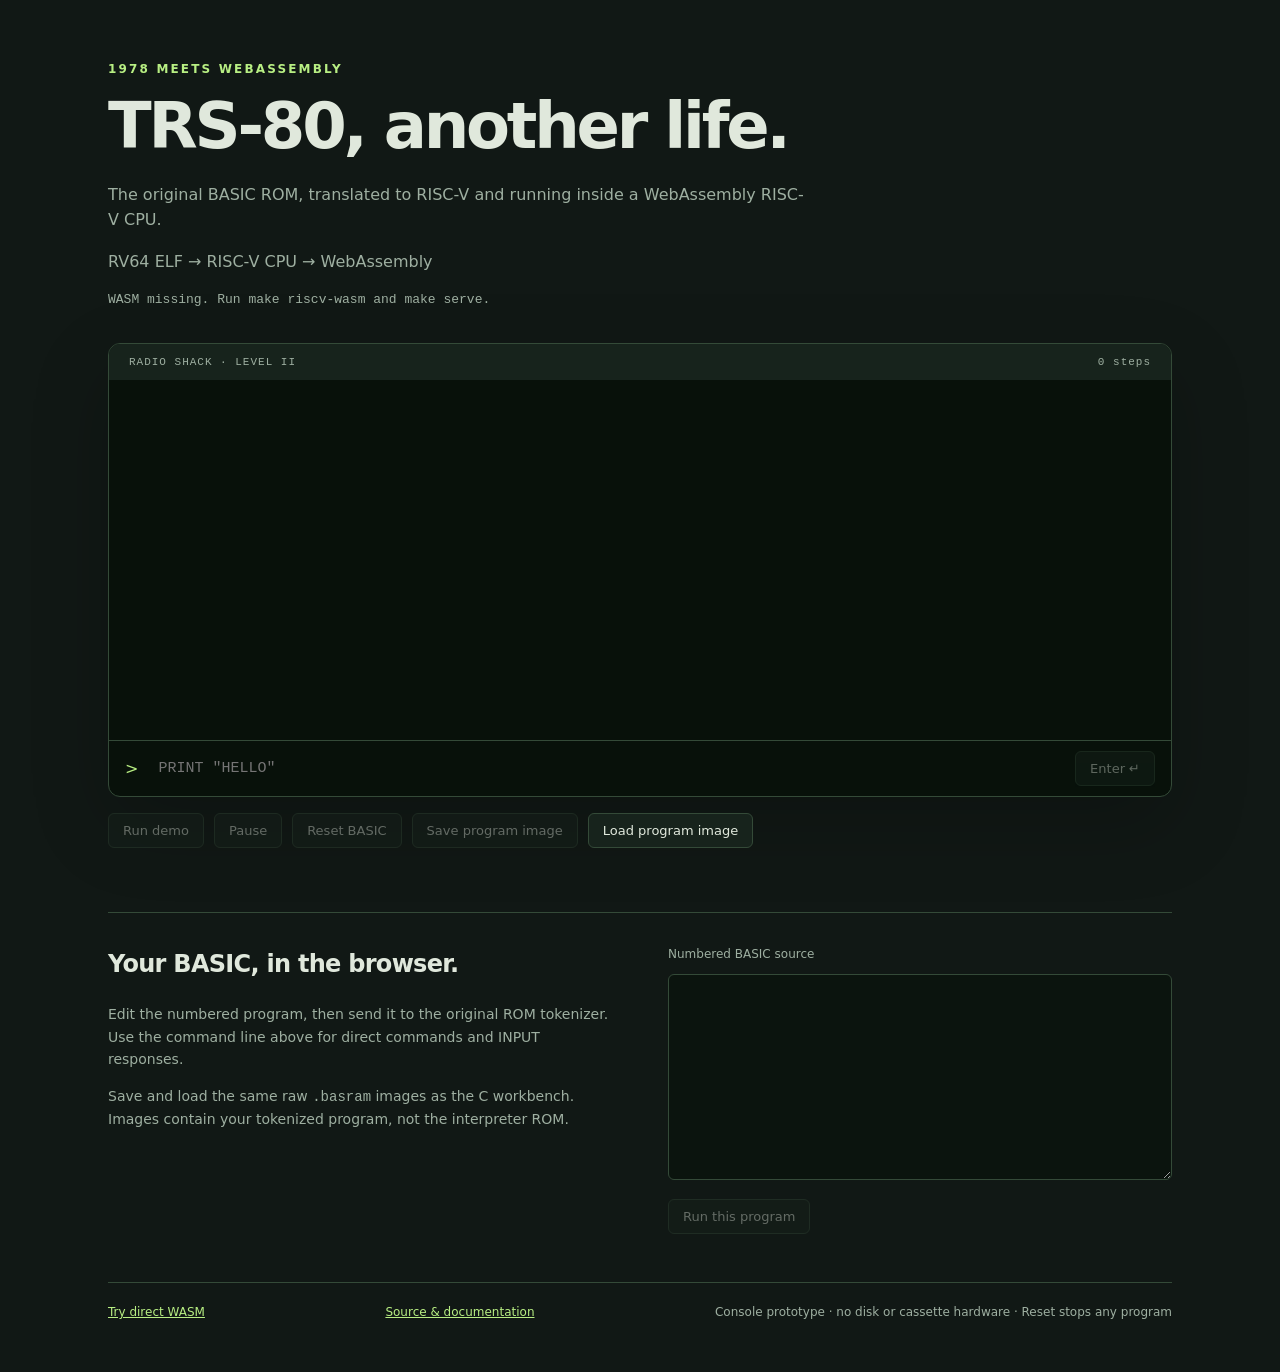
==== web/index.html @ 6ec348b1 "Add native BASIC translation, C# tools, Sphinx docs, and RV64IMA WebAssembly emulator" ====
<!doctype html>
<html lang="en">
<head>
  <meta charset="utf-8">
  <meta name="viewport" content="width=device-width,initial-scale=1">
  <title>trs-risc · Level II BASIC</title>
  <link rel="stylesheet" href="style.css">
</head>
<body>
<main>
  <header><p class="eyebrow">1978 MEETS WEBASSEMBLY</p><h1>TRS-80, another life.</h1>
    <p>The original BASIC ROM, translated to RISC-V and running inside a WebAssembly RISC-V CPU.</p>
    <p id="engine">RV64 ELF → RISC-V CPU → WebAssembly</p><p class="status" id="status" role="status">Loading BASIC…</p></header>
  <section class="terminal-frame" aria-label="BASIC terminal">
    <div class="terminal-bar"><span>RADIO SHACK · LEVEL II</span><span id="steps">0 steps</span></div>
    <pre id="terminal" tabindex="0" aria-label="BASIC output" aria-live="off"></pre>
    <form id="command-form"><label for="command">&gt;</label><input id="command" autocomplete="off" spellcheck="false" aria-label="BASIC command" placeholder='PRINT "HELLO"' disabled><button id="send" disabled>Enter ↵</button></form>
  </section>
  <nav aria-label="BASIC controls"><button id="demo" disabled>Run demo</button><button id="pause" disabled>Pause</button><button id="reset" disabled>Reset BASIC</button><button id="save" disabled>Save program image</button><label class="file-button">Load program image<input id="load" type="file" accept=".basram,application/octet-stream" disabled></label></nav>
  <section class="editor"><div><h2>Your BASIC, in the browser.</h2><p>Edit the numbered program, then send it to the original ROM tokenizer. Use the command line above for direct commands and INPUT responses.</p><p>Save and load the same raw <code>.basram</code> images as the C workbench. Images contain your tokenized program, not the interpreter ROM.</p></div><div><label for="source">Numbered BASIC source</label><textarea id="source" spellcheck="false" rows="8" aria-label="Numbered BASIC source"></textarea><button id="run-source" disabled>Run this program</button></div></section>
  <footer><a href="?engine=direct">Try direct WASM</a><a href="https://github.com/jeffadickson/trs-risc">Source &amp; documentation</a><span>Console prototype · no disk or cassette hardware · Reset stops any program</span></footer>
</main>
<script type="module" src="app.mjs"></script>
</body>
</html>
---- web/style.css ----
:root{color-scheme:dark;--bg:#111815;--panel:#17231c;--ink:#e0e8dc;--muted:#9eafa1;--green:#b8ef83;--border:#344a38}*{box-sizing:border-box}body{margin:0;background:var(--bg);color:var(--ink);font:16px/1.6 system-ui,sans-serif}main{max-width:1120px;margin:auto;padding:48px 28px}h1{font-size:clamp(2.2rem,5vw,4.2rem);line-height:1.1;letter-spacing:-.05em;margin:12px 0 20px;font-weight:650}header>p:not(.eyebrow){max-width:700px;color:var(--muted)}.eyebrow{font-size:12px;letter-spacing:.18em;color:var(--green);font-weight:700}.status{font-family:monospace;font-size:13px}.terminal-frame{border:1px solid var(--border);background:#08110a;border-radius:12px;overflow:hidden;margin-top:32px;box-shadow:0 28px 80px #0003}.terminal-bar{padding:12px 20px;display:flex;justify-content:space-between;background:var(--panel);font:11px monospace;letter-spacing:.09em;color:var(--muted)}pre{height:360px;overflow:auto;padding:20px;margin:0;color:var(--green);font:15px/1.45 ui-monospace,SFMono-Regular,Consolas,monospace;white-space:pre-wrap;overflow-wrap:anywhere}form{display:flex;align-items:center;border-top:1px solid var(--border);padding:10px 16px;gap:12px}form label{color:var(--green)}input{flex:1;min-width:0;background:transparent;border:0;color:var(--green);font:15px monospace;padding:8px;outline-offset:2px}button,.file-button{font:13px system-ui;border:1px solid var(--border);background:var(--panel);color:var(--ink);border-radius:6px;padding:9px 14px;cursor:pointer}button:hover,.file-button:hover{border-color:var(--green)}button:disabled{opacity:.4;cursor:wait}.file-button{display:inline-flex;align-items:center}.file-button input{position:absolute;width:1px;height:1px;opacity:0}nav{display:flex;gap:10px;flex-wrap:wrap;margin-top:16px}.editor{display:grid;grid-template-columns:1fr 1fr;gap:56px;margin:64px 0 48px;border-top:1px solid var(--border);padding-top:32px}.editor h2{font-size:24px;letter-spacing:-.03em;margin-top:0}.editor p{color:var(--muted);font-size:14px}.editor label{display:block;font-size:12px;color:var(--muted);margin-bottom:10px}textarea{width:100%;resize:vertical;background:#0b140e;color:var(--green);border:1px solid var(--border);border-radius:6px;padding:16px;font:13px/1.65 monospace;margin-bottom:12px}footer{display:flex;justify-content:space-between;gap:24px;border-top:1px solid var(--border);padding-top:20px;font-size:12px;color:var(--muted)}a{color:var(--green)}@media(max-width:650px){main{padding:28px 16px}.editor{grid-template-columns:1fr;gap:16px;margin-top:40px}footer{flex-direction:column;gap:8px}pre{height:340px;font-size:13px}nav{gap:8px}button,.file-button{padding:9px 11px}}
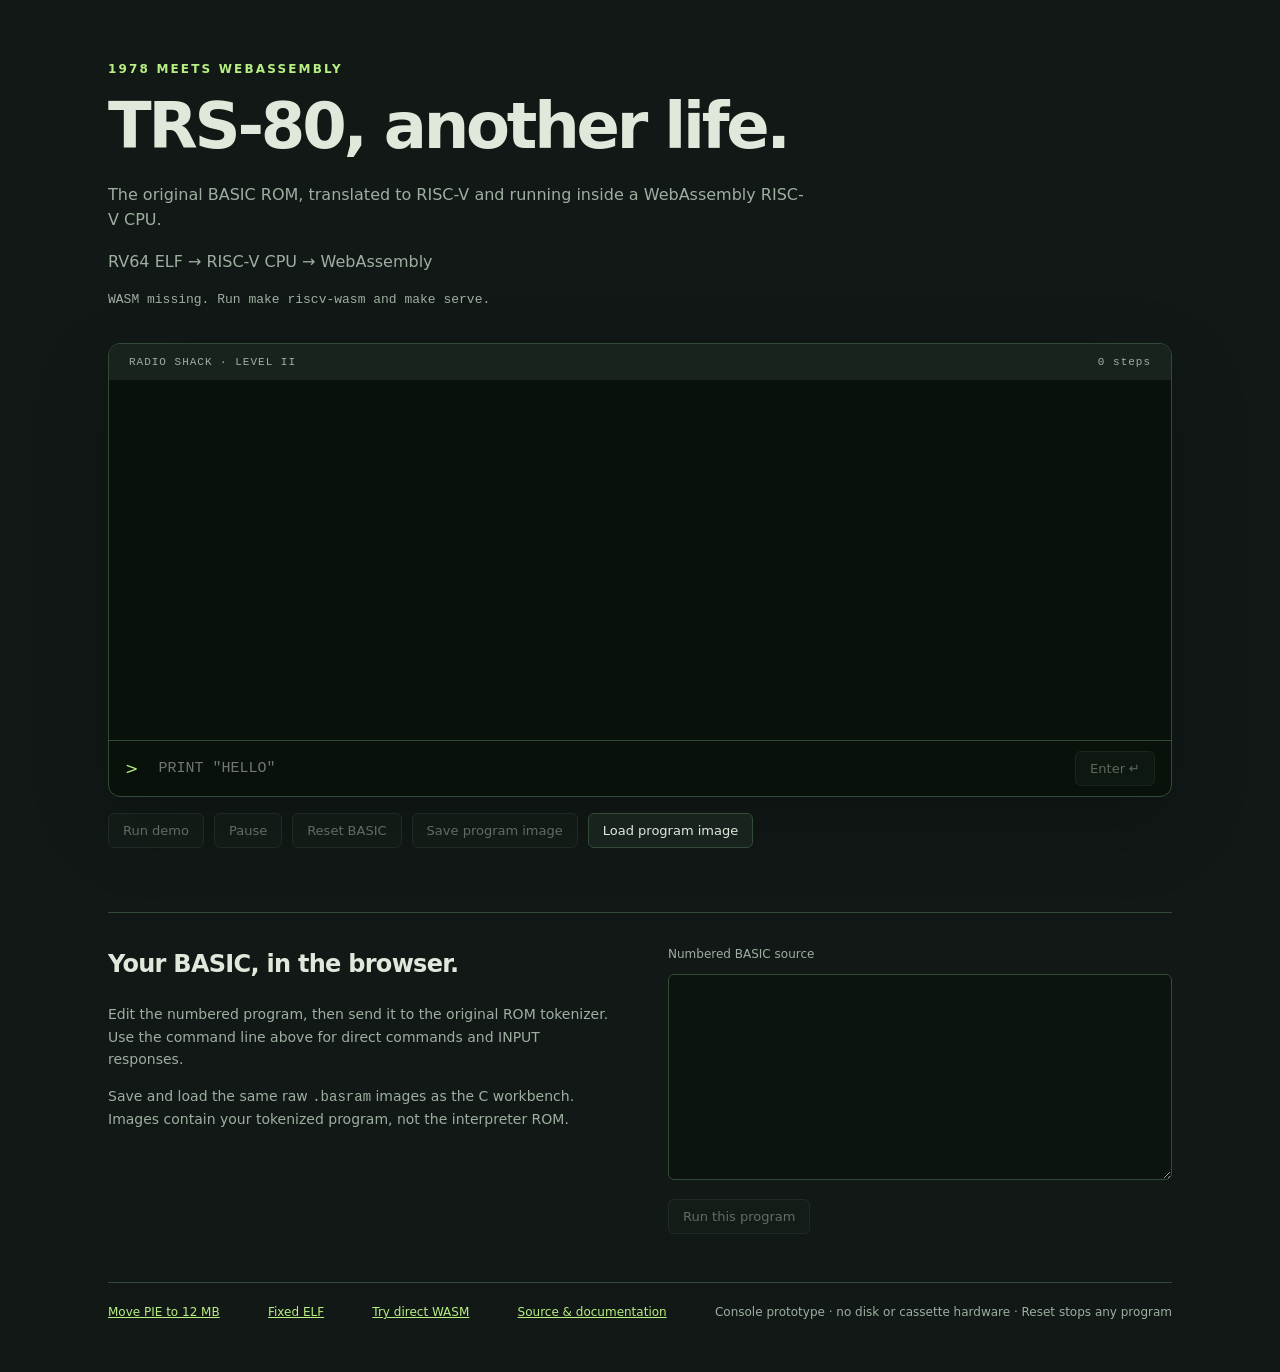
==== commit 0d0b2f53: "Support checked static PIE relocation at selectable bases and fix WASI reactor linking" ====
--- a/web/index.html
+++ b/web/index.html
@@ -18,7 +18,7 @@
   </section>
   <nav aria-label="BASIC controls"><button id="demo" disabled>Run demo</button><button id="pause" disabled>Pause</button><button id="reset" disabled>Reset BASIC</button><button id="save" disabled>Save program image</button><label class="file-button">Load program image<input id="load" type="file" accept=".basram,application/octet-stream" disabled></label></nav>
   <section class="editor"><div><h2>Your BASIC, in the browser.</h2><p>Edit the numbered program, then send it to the original ROM tokenizer. Use the command line above for direct commands and INPUT responses.</p><p>Save and load the same raw <code>.basram</code> images as the C workbench. Images contain your tokenized program, not the interpreter ROM.</p></div><div><label for="source">Numbered BASIC source</label><textarea id="source" spellcheck="false" rows="8" aria-label="Numbered BASIC source"></textarea><button id="run-source" disabled>Run this program</button></div></section>
-  <footer><a href="?engine=direct">Try direct WASM</a><a href="https://github.com/jeffadickson/trs-risc">Source &amp; documentation</a><span>Console prototype · no disk or cassette hardware · Reset stops any program</span></footer>
+  <footer><a href="?base=0xc00000">Move PIE to 12 MB</a><a href="?elf=exec">Fixed ELF</a><a href="?engine=direct">Try direct WASM</a><a href="https://github.com/jeffadickson/trs-risc">Source &amp; documentation</a><span>Console prototype · no disk or cassette hardware · Reset stops any program</span></footer>
 </main>
 <script type="module" src="app.mjs"></script>
 </body>
